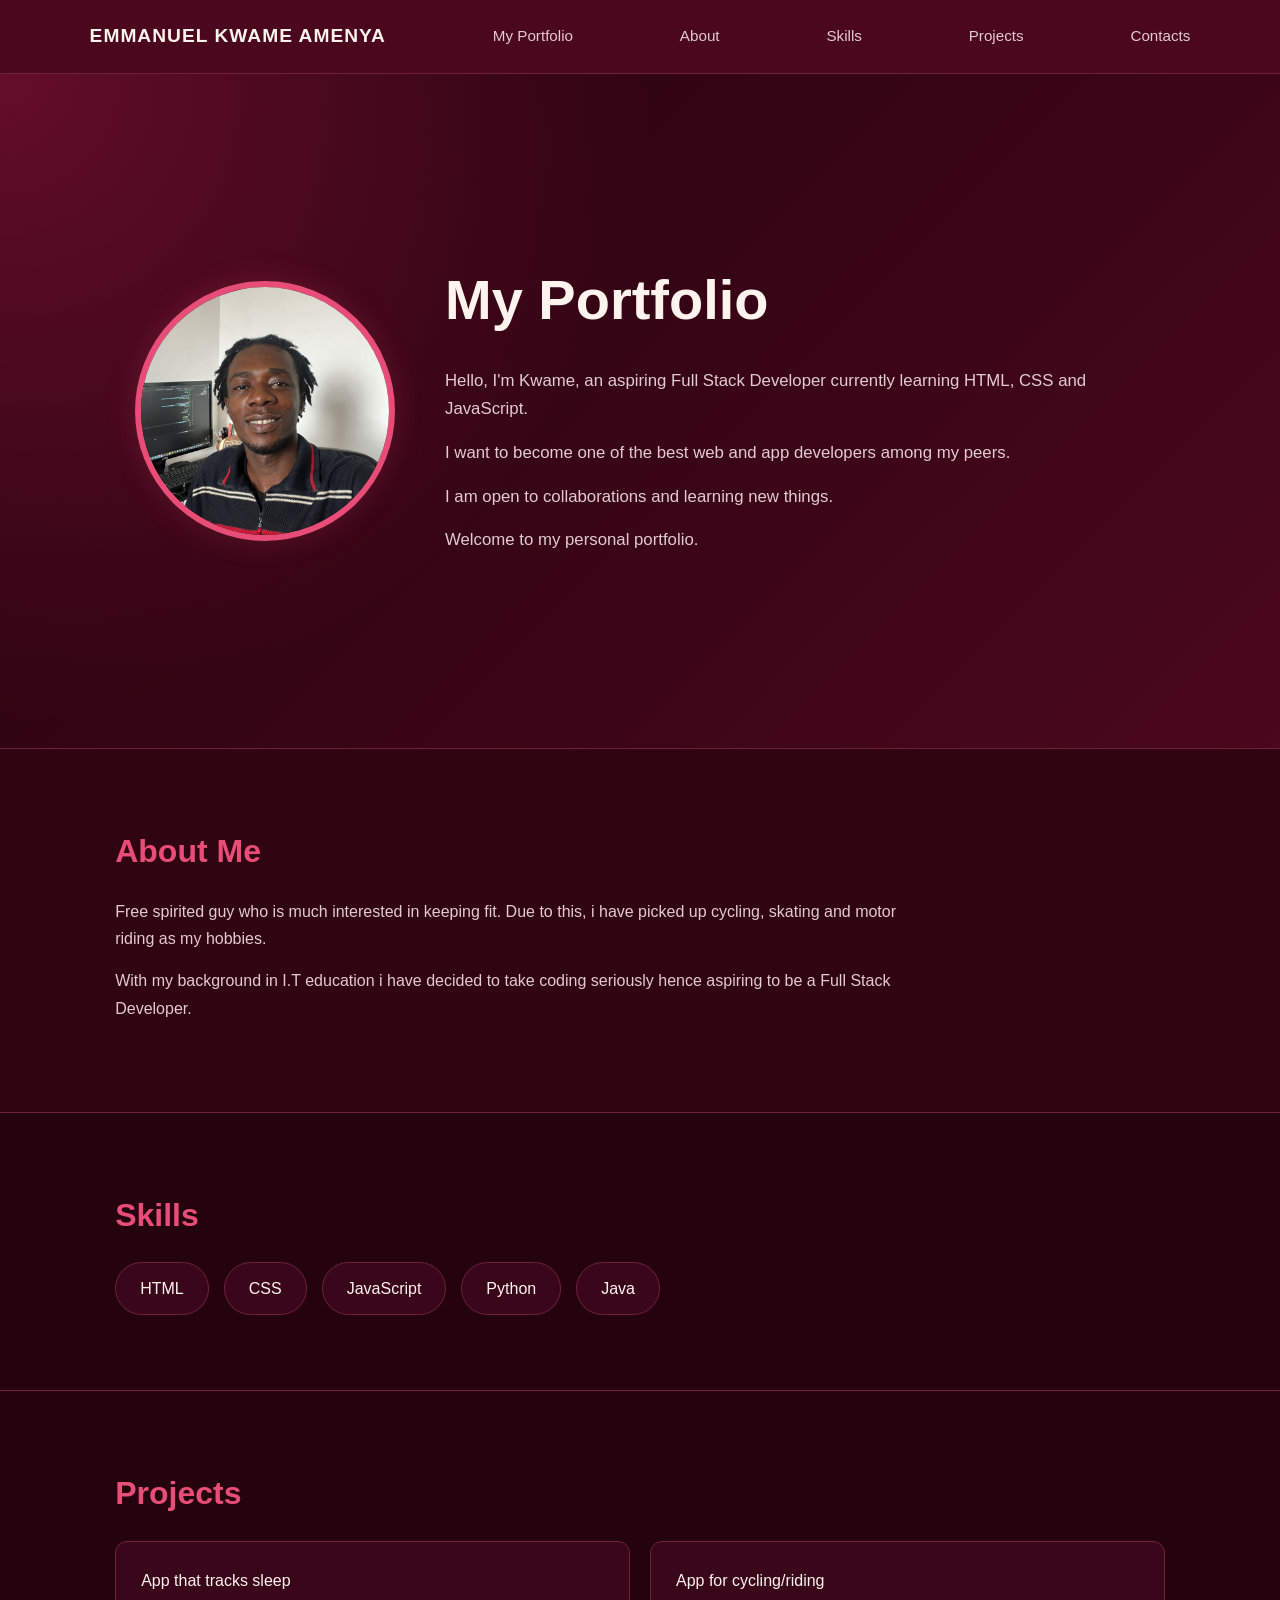
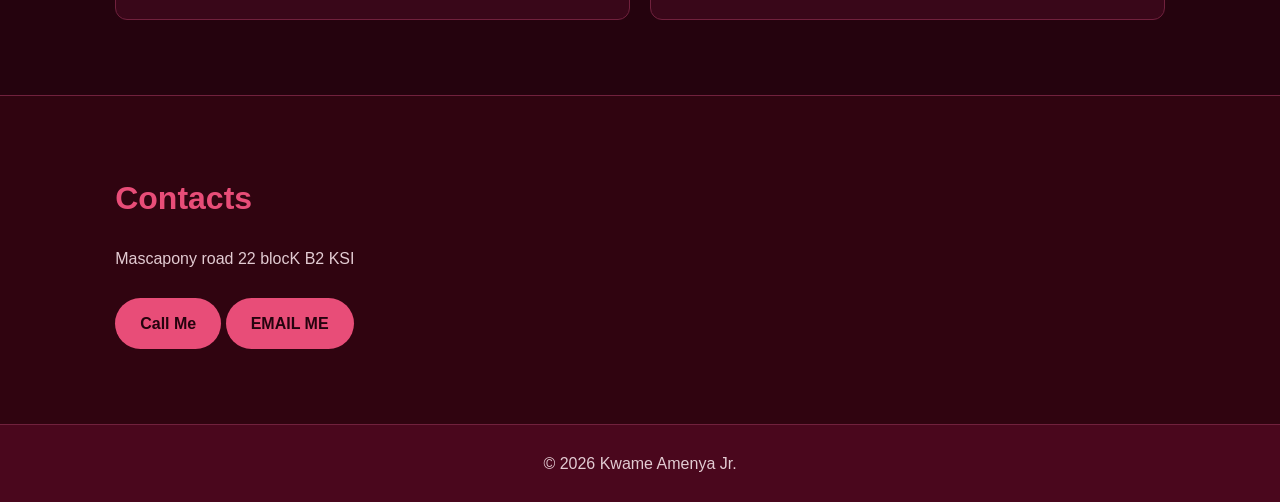
==== day 5/myportfolio.html @ f70d4788 "add day5/myportfolio.html" ====
<!doctype html>
<html lang="en">
  <head>
    <meta charset="UTF-8" />
    <meta name="viewport" content="width=device-width, initial-scale=1.0" />
    <title>My Portfolio</title>
    <link rel="stylesheet" href="style.css " />
  </head>
  <body>
    <header>
      <nav>
        <h1>EMMANUEL KWAME AMENYA</h1>
        <a href="#myportfolio">My Portfolio</a>
        <a href="#about">About</a>
        <a href="#skills">Skills</a>
        <a href="#projects">Projects</a>
        <a href="#contacts">Contacts</a>
      </nav>
    </header>
    <main>
      <section id="myportfolio">
        <div class="profile-container">
          <img
            src="kwame.img.jpeg"
            alt="Profile picture of Kwame"
            class="profile-img"
          />

          <div class="intro-text">
            <h2>My Portfolio</h2>

            <p>
              Hello, I'm Kwame, an aspiring Full Stack Developer currently
              learning HTML, CSS and JavaScript.
            </p>

            <p>
              I want to become one of the best web and app developers among my
              peers.
            </p>

            <p>I am open to collaborations and learning new things.</p>

            <p>Welcome to my personal portfolio.</p>
          </div>
        </div>
      </section>

      <section id="about">
        <h2>About Me</h2>
        <p>
          Free spirited guy who is much interested in keeping fit. Due to this,
          i have picked up cycling, skating and motor riding as my hobbies.
        </p>
        <p>
          With my background in I.T education i have decided to take coding
          seriously hence aspiring to be a Full Stack Developer.
        </p>
      </section>
      <section id="skills">
        <h2>Skills</h2>
        <ul>
          <li>HTML</li>
          <li>CSS</li>
          <li>JavaScript</li>
          <li>Python</li>
          <li>Java</li>
        </ul>
      </section>
      <section id="projects">
        <h2>Projects</h2>
        <ul>
          <li>App that tracks sleep</li>
          <li>App for cycling/riding</li>
        </ul>
      </section>
      <section id="contacts">
        <h2>Contacts</h2>
        <p>Mascapony road 22 blocK B2 KSI</p>
        <a href="tel:+233274007628">Call Me</a>
        <a href="mailto:imanuelq45@gmail.com">EMAIL ME</a>
      </section>
    </main>
  </body>
  <footer>
    <p>&copy; 2026 Kwame Amenya Jr.</p>
  </footer>
</html>
---- day 5/style.css ----
/* ===== COLOUR THEME ===== */
:root {
  --burgundy: #4a071d;
  --burgundy-dark: #25030e;
  --burgundy-light: #700f32;
  --rose: #e84d78;
  --cream: #fff4ed;
  --muted: #e2cbd2;
  --card: #390719;
  --border: #70213d;
}

/* ===== GENERAL STYLES ===== */
* {
  margin: 0;
  padding: 0;
  box-sizing: border-box;
}

html {
  scroll-behavior: smooth;
  scroll-padding-top: 100px;
}

body {
  font-family: Arial, Helvetica, sans-serif;
  background: var(--burgundy-dark);
  color: var(--cream);
  line-height: 1.7;
}

/* ===== NAVIGATION ===== */
header {
  background: var(--burgundy);
  padding: 20px 7%;
  border-bottom: 1px solid var(--border);
  position: sticky;
  top: 0;
  z-index: 100;
}

nav {
  display: flex;
  justify-content: space-between;
  align-items: center;
  gap: 20px;
  flex-wrap: wrap;
}

nav h1 {
  color: var(--cream);
  font-size: 1.2rem;
  letter-spacing: 1px;
}

nav a {
  color: var(--muted);
  text-decoration: none;
  font-size: 0.95rem;
  transition: color 0.3s ease;
}

nav a:hover {
  color: var(--rose);
}

/* ===== GENERAL SECTIONS ===== */
section {
  padding: 75px 9%;
  border-bottom: 1px solid var(--border);
}

section h2 {
  color: var(--rose);
  font-size: 2rem;
  margin-bottom: 20px;
}

section p {
  color: var(--muted);
  margin-bottom: 15px;
  max-width: 800px;
}

/* ===== MY PORTFOLIO / HERO ===== */
#myportfolio {
  background:
    radial-gradient(circle at top left, #650d2b 0, transparent 45%),
    linear-gradient(135deg, var(--burgundy-dark), var(--burgundy));
  min-height: 75vh;
  display: flex;
  align-items: center;
}

.profile-container {
  display: flex;
  align-items: center;
  justify-content: center;
  gap: 50px;
  width: 100%;
}

.profile-img {
  width: 260px;
  height: 260px;
  border-radius: 50%;
  object-fit: cover;
  object-position: center;
  border: 6px solid var(--rose);
  box-shadow: 0 0 30px #e84d7830;
  flex-shrink: 0;
}

.intro-text {
  max-width: 700px;
}

.intro-text h2 {
  color: var(--cream);
  font-size: clamp(2.3rem, 5vw, 3.5rem);
  margin-bottom: 20px;
}

.intro-text p {
  font-size: 1.05rem;
}

/* ===== ABOUT ===== */
#about {
  background: #300410;
}

/* ===== SKILLS ===== */
#skills ul {
  display: flex;
  flex-wrap: wrap;
  gap: 15px;
  list-style: none;
}

#skills li {
  background: var(--card);
  color: var(--cream);
  padding: 12px 24px;
  border: 1px solid var(--border);
  border-radius: 30px;
  transition: 0.3s ease;
}

#skills li:hover {
  background: var(--burgundy-light);
  border-color: var(--rose);
  transform: translateY(-4px);
}

/* ===== PROJECTS ===== */
#projects ul {
  display: grid;
  grid-template-columns: repeat(2, minmax(0, 1fr));
  gap: 20px;
  list-style: none;
}

#projects li {
  background: var(--card);
  padding: 25px;
  border: 1px solid var(--border);
  border-radius: 12px;
  transition: 0.3s ease;
}

#projects li:hover {
  transform: translateY(-5px);
  border-color: var(--rose);
  box-shadow: 0 8px 25px #00000025;
}

/* ===== CONTACTS ===== */
#contacts {
  background: #300410;
}

#contacts a {
  display: inline-block;
  background: var(--rose);
  color: #25030e;
  padding: 12px 25px;
  margin-top: 10px;
  border-radius: 30px;
  text-decoration: none;
  font-weight: bold;
  transition: 0.3s ease;
}

#contacts a:hover {
  background: var(--cream);
  transform: translateY(-2px);
}

/* ===== FOOTER ===== */
footer {
  text-align: center;
  padding: 25px;
  background: var(--burgundy);
  color: var(--muted);
}

/* ===== TABLETS AND PHONES ===== */
@media (max-width: 768px) {
  header {
    padding: 18px 5%;
  }

  nav {
    justify-content: center;
  }

  nav h1 {
    width: 100%;
    text-align: center;
    margin-bottom: 8px;
  }

  nav a {
    font-size: 0.9rem;
  }

  section {
    padding: 55px 7%;
  }

  .profile-container {
    flex-direction: column;
    text-align: center;
    gap: 30px;
  }

  .profile-img {
    width: 200px;
    height: 200px;
  }

  .intro-text p {
    margin-left: auto;
    margin-right: auto;
  }

  #projects ul {
    grid-template-columns: 1fr;
  }
}

@media (max-width: 420px) {
  nav {
    gap: 12px;
  }

  nav a {
    font-size: 0.82rem;
  }

  .profile-img {
    width: 170px;
    height: 170px;
  }

  section h2 {
    font-size: 1.7rem;
  }
}
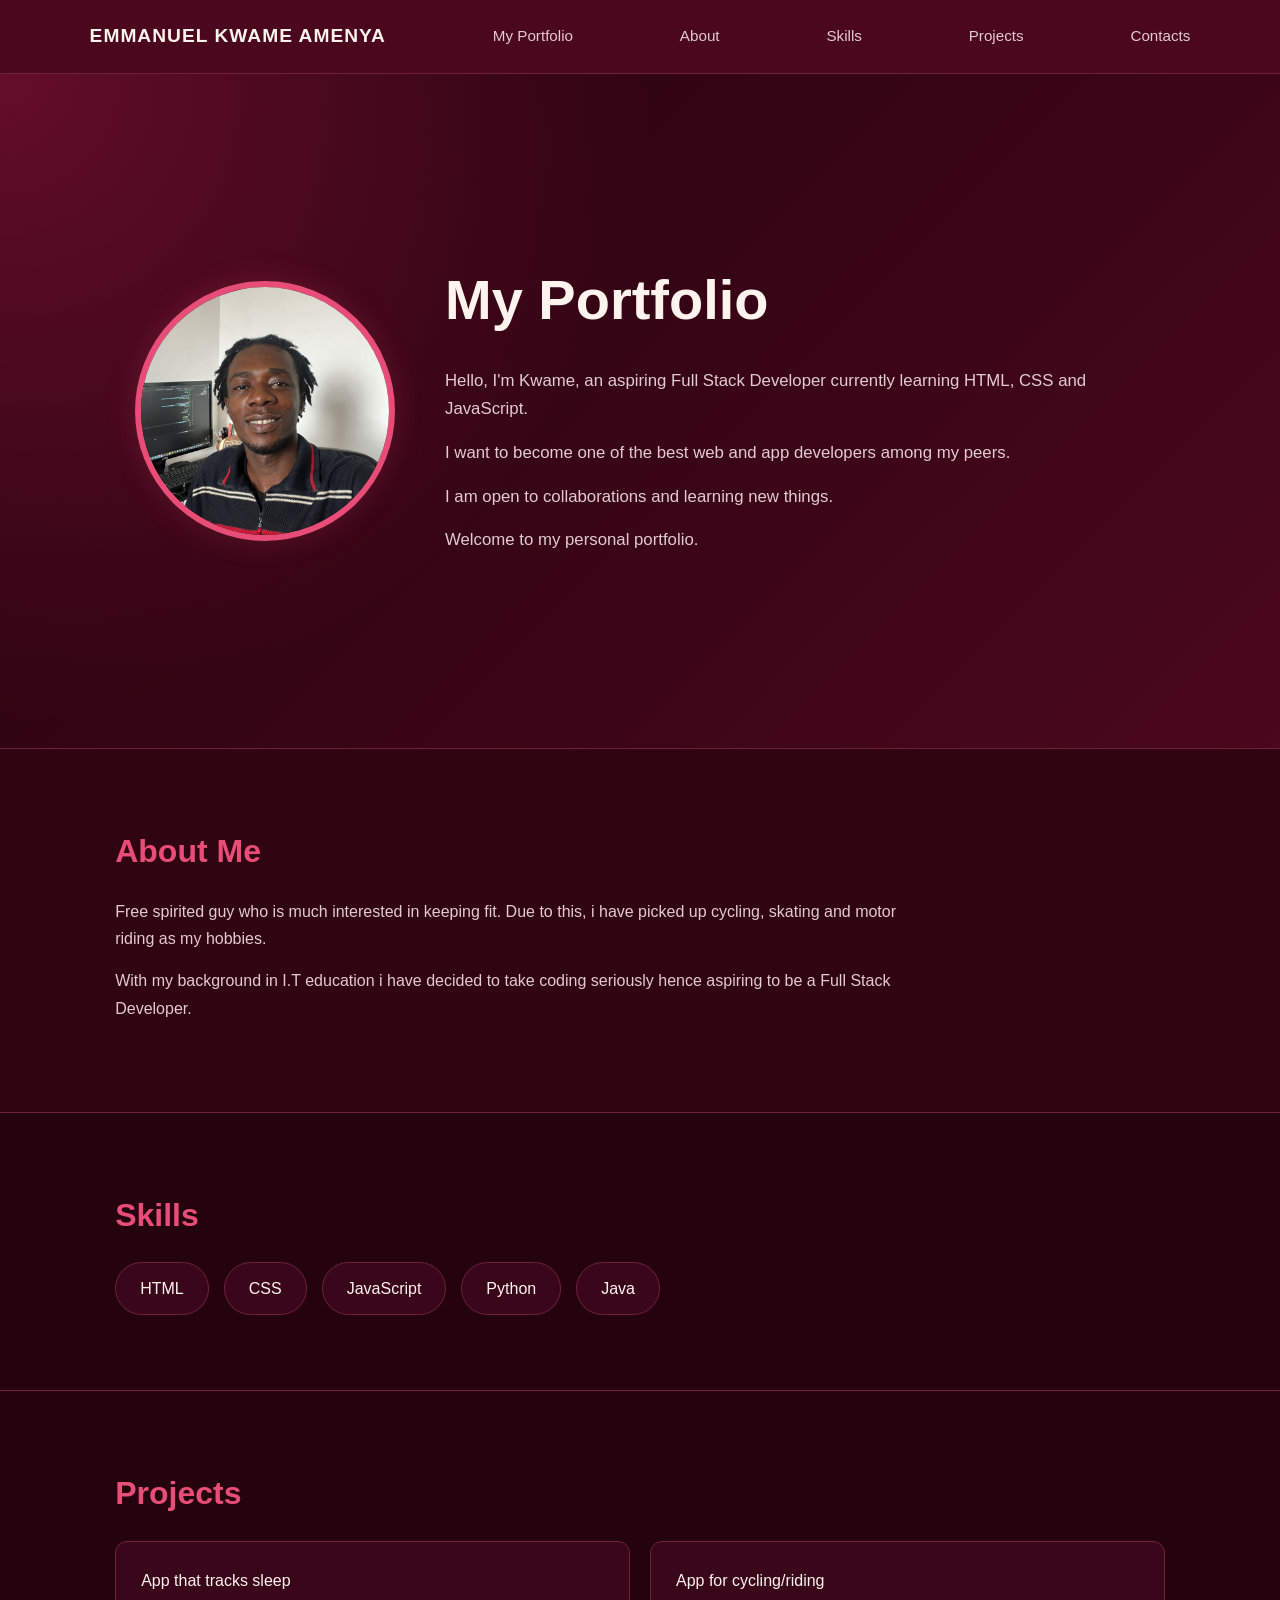
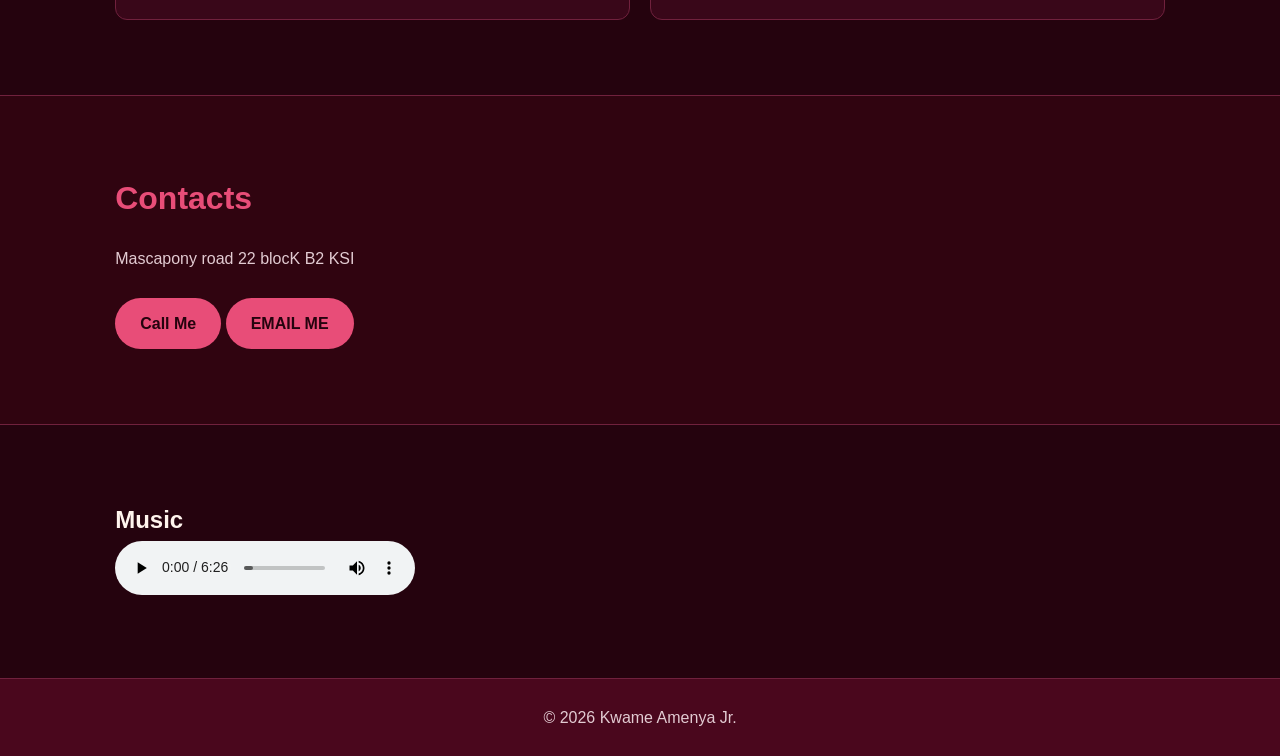
==== commit bcee1e2e: "changes added" ====
--- a/day 5/myportfolio.html
+++ b/day 5/myportfolio.html
@@ -80,6 +80,10 @@
         <a href="tel:+233274007628">Call Me</a>
         <a href="mailto:imanuelq45@gmail.com">EMAIL ME</a>
       </section>
+      <section>
+        <h1>Music</h1>
+        <audio controls src="Daasebre-Gyamenah-–-Kokooko.mp3"></audio>
+      </section>
     </main>
   </body>
   <footer>
